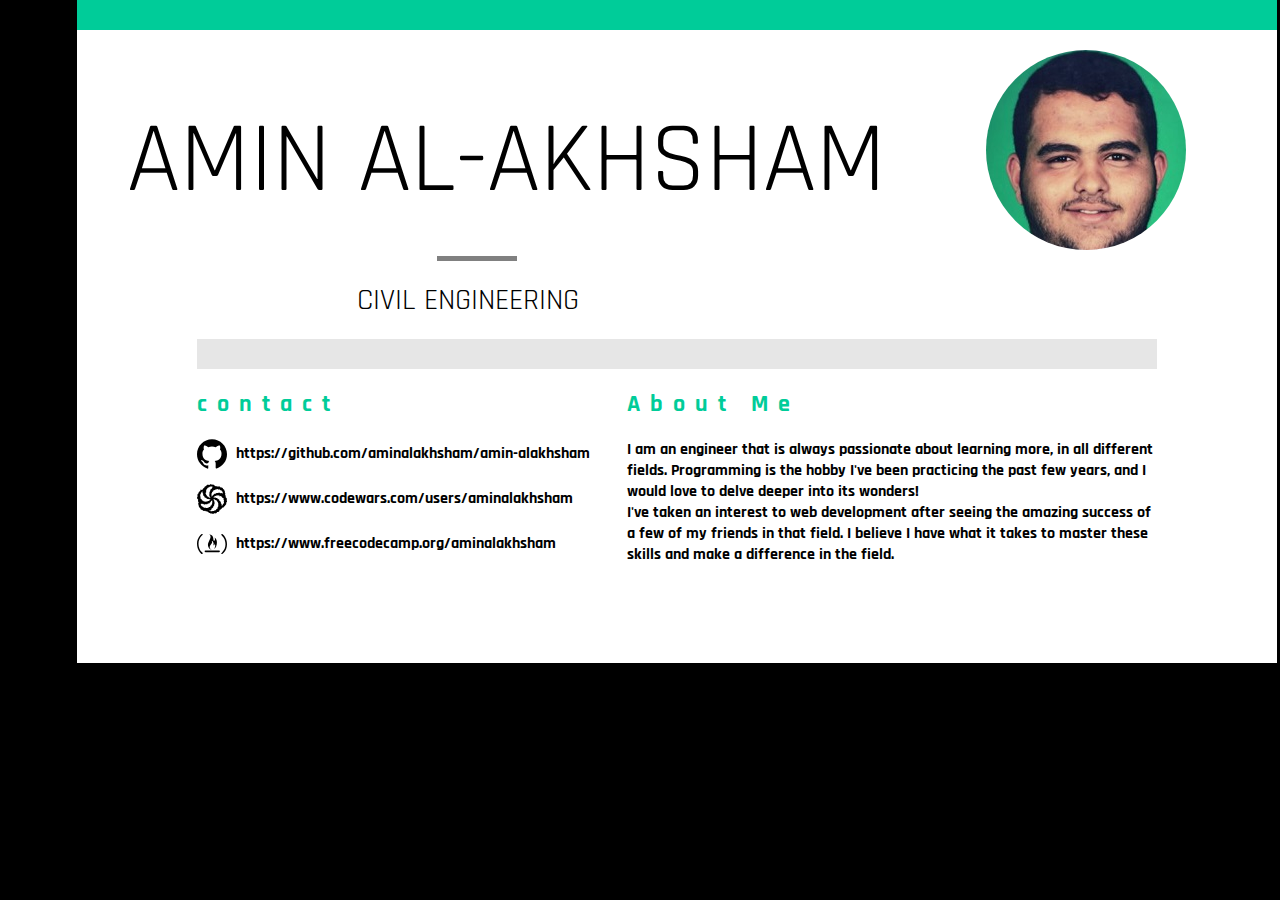
==== index.html @ 76ea8b50 "Rename HTML.html to index.html" ====
<!DOCTYPE html>
<html>
<head>
    <title>Personal Peag</title>
    <link href="https://fonts.googleapis.com/css?family=Rajdhani:400,700" rel="stylesheet">
    <link rel="stylesheet" type="text/css" href="CSS.css">
</head>
<body>
    <div class="all">
        <div class="top-line"></div>
        <h1 class="name">AMIN AL-AKHSHAM</h1>
        <div class="img"></div>
        <hr>
        <h6 class="uni">CIVIL ENGINEERING</h6>
        <div class="bot-line"></div>
        <div class="profile">
            <h2 class="contact">contact</h2>
            <div class="url"> <img src="github.svg">
                <a target="_blank" href="https://github.com/aminalakhsham/amin-alakhsham">https://github.com/aminalakhsham/amin-alakhsham</a>
            </div>
            <div class="url">
                <img src="codewars.svg">
                <a target="_blank" href="https://www.codewars.com/users/aminalakhsham">https://www.codewars.com/users/aminalakhsham</a>
            </div>
            <div class="url">
                <img src="freecodecamp.svg">
                <a target="_blank" href="https://www.freecodecamp.org/aminalakhsham">https://www.freecodecamp.org/aminalakhsham</a>
              </div>
        </div>

        <div class="profile1">
                <h2 class="contact">About Me</h2>
                <p>I am an engineer that is always passionate about learning more, in all different fields. Programming is the hobby I've been practicing the past few years, and I would love to delve deeper into its wonders!<br>
                I've taken an interest to web development after seeing the amazing success of a few of my friends in that field. I believe I have what it takes to master these skills and make a difference in the field.</p>
        </div>
    </div>
</body>
</html>
---- CSS.css ----
body{
    margin: 0;
    background: black;
    font-family: Rajdhani;

}
.all{
    width: 1200px;
    margin-left: 6%;
    background: white;
    height: 663px;
}
.top-line{
    width: 100%;
    height: 30px;
    background: #00cc99;
}
.name{
    font-weight: normal;
    font-size: 100px;
    float: left;
    margin-left: 50px;
    margin-bottom: 0;
}

.img{
    width: 200px;
    height: 200px;
    background-image: url('1.jpg');
    border-radius: 50%;
    display: inline-block;
    margin-left: 100px;
    margin-top: 20px;
}
hr{
    border: 0;
    width: 80px;
    height: 5px;
    background: gray;
    margin: 0;
    margin-left: 30%;
}
.uni{
    font-weight: normal;
    margin: 20px 0px 20px 280px;
    font-size: 30px;
}
.bot-line{
    margin-left: 10%;
    width: 80%;
    height: 30px;
    background: #e6e6e6;
}
.profile{
    margin-left: 120px;
    float: left;
}
.contact{
    color: #00cc99; 
    letter-spacing: 10px;
}
img{
    height: 30px;
    width: 30px;
    vertical-align: middle;
}
.profile1{
    margin-left: 550px;
    margin-right: 120px;
    font-weight: bold;
}

.url{
    margin-bottom: 15px;
}
a{
    text-decoration: none;
    font-weight: bold;
    color: black;
    margin-left: 5px;
}
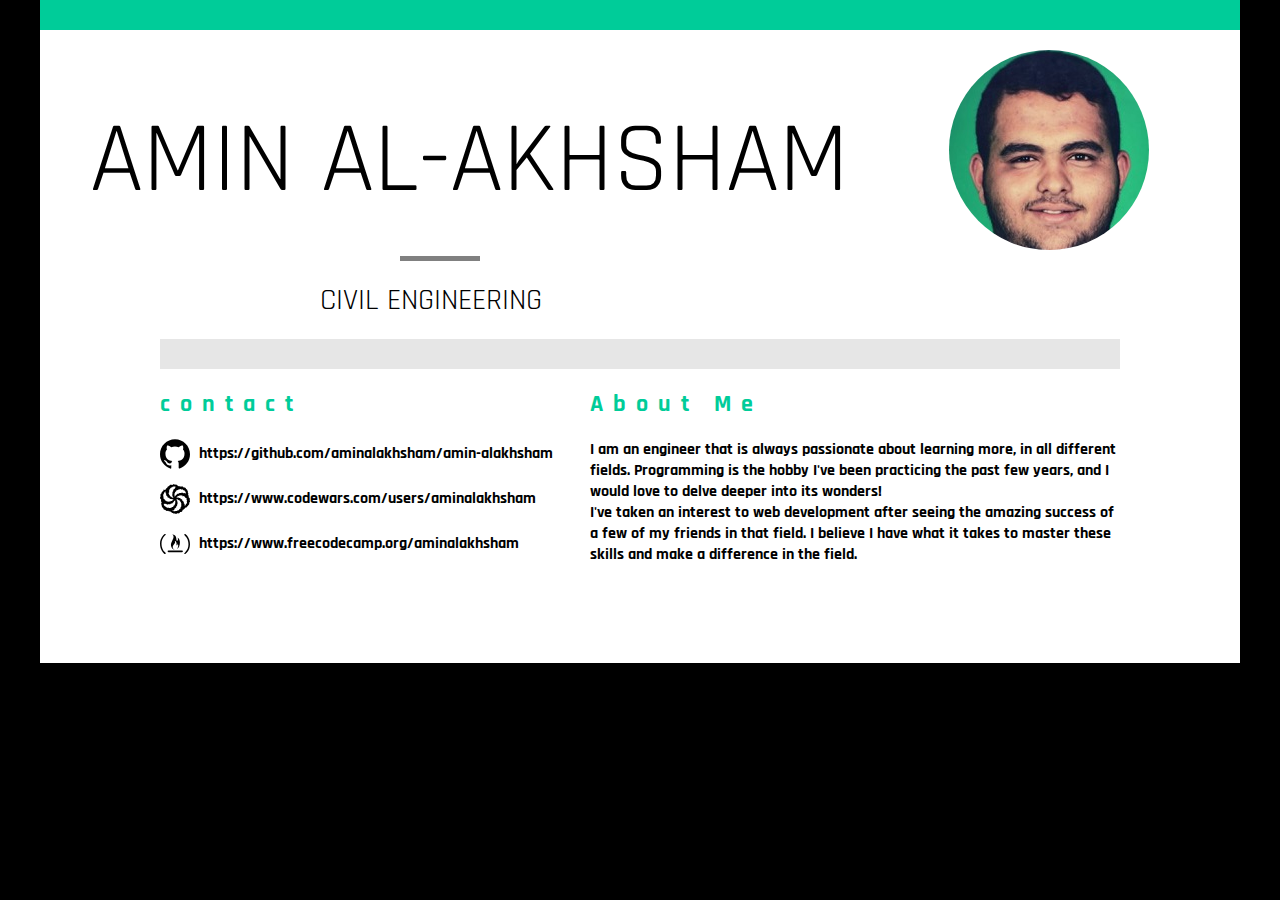
==== commit 151f4990: "Update index.html" ====
--- a/index.html
+++ b/index.html
@@ -1,7 +1,7 @@
 <!DOCTYPE html>
 <html>
 <head>
-    <title>Personal Peag</title>
+    <title>Amin Al-Akhsham Personal Peag</title>
     <link href="https://fonts.googleapis.com/css?family=Rajdhani:400,700" rel="stylesheet">
     <link rel="stylesheet" type="text/css" href="CSS.css">
 </head>
--- a/CSS.css
+++ b/CSS.css
@@ -6,7 +6,7 @@
 }
 .all{
     width: 1200px;
-    margin-left: 6%;
+    margin: auto;
     background: white;
     height: 663px;
 }
@@ -78,4 +78,4 @@
     font-weight: bold;
     color: black;
     margin-left: 5px;
-}+}
